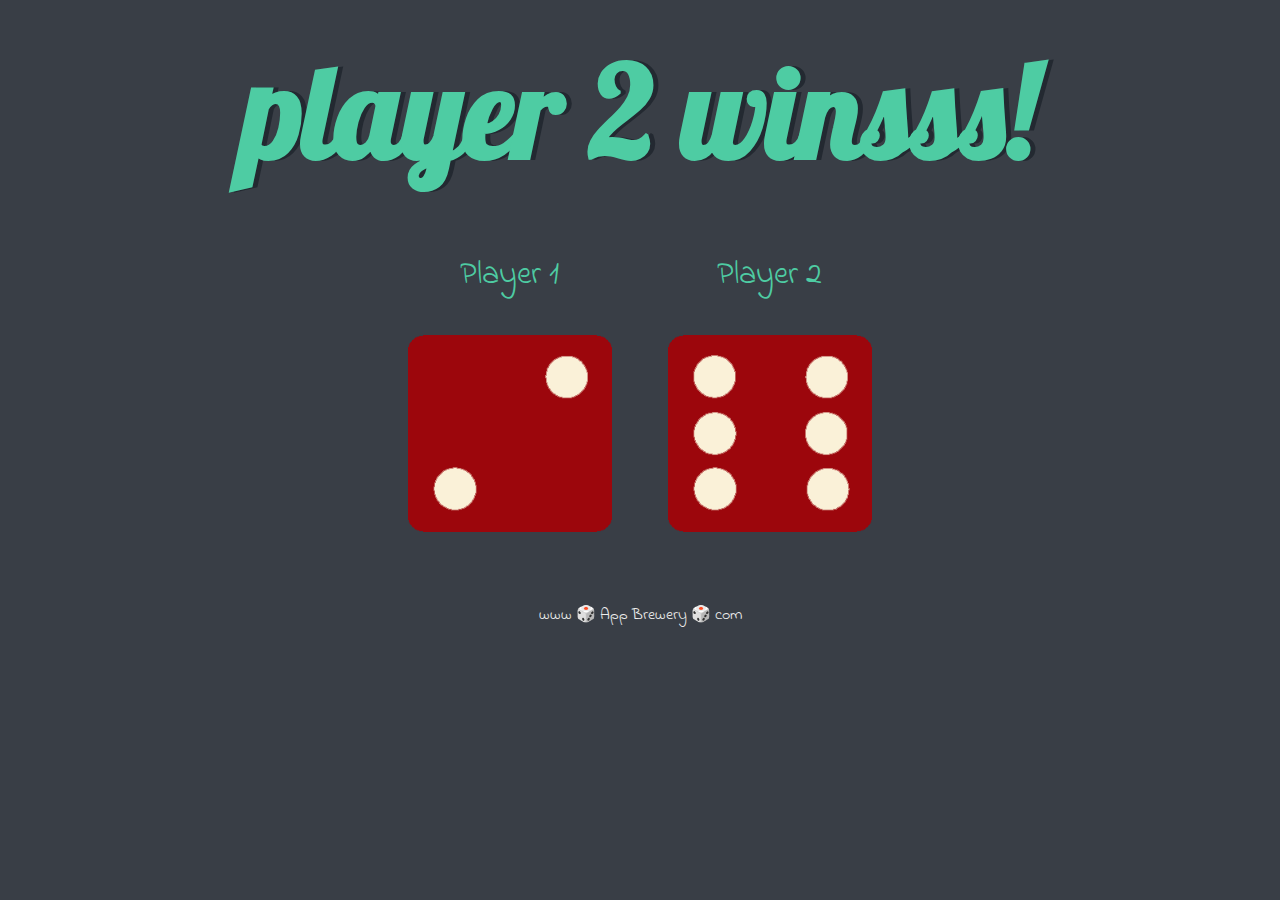
==== index.html @ baf871e7 "Rename dicee.html to index.html" ====
<!DOCTYPE html>
<html lang="en" dir="ltr">
  <head>
    <meta charset="utf-8">
    <title>Dicee</title>
    <link rel="stylesheet" href="styles.css">
    <link href="https://fonts.googleapis.com/css?family=Indie+Flower|Lobster" rel="stylesheet">

  </head>
  <body>

    <div class="container">
      <h1>Refresh Me</h1>

      <div class="dice">
        <p>Player 1</p>
        <img class="img1" src="images/dice1.png">
      </div>

      <div class="dice">
        <p>Player 2</p>
        <img class="img2" src="images/dice1.png">
      </div>

    </div>

  <script src="script.js"></script>
  </body>

  <footer>
    www 🎲 App Brewery 🎲 com
  </footer>
</html>
---- styles.css ----
.container {
  width: 70%;
  margin: auto;
  text-align: center;
}

.dice {
  text-align: center;
  display: inline-block;

}

body {
  background-color: #393E46;
}

h1 {
  margin: 30px;
  font-family: 'Lobster', cursive;
  text-shadow: 5px 0 #232931;
  font-size: 8rem;
  color: #4ECCA3;
}

p {
  font-size: 2rem;
  color: #4ECCA3;
  font-family: 'Indie Flower', cursive;
}

img {
  width: 80%;
}

footer {
  margin-top: 5%;
  color: #EEEEEE;
  text-align: center;
  font-family: 'Indie Flower', cursive;

}
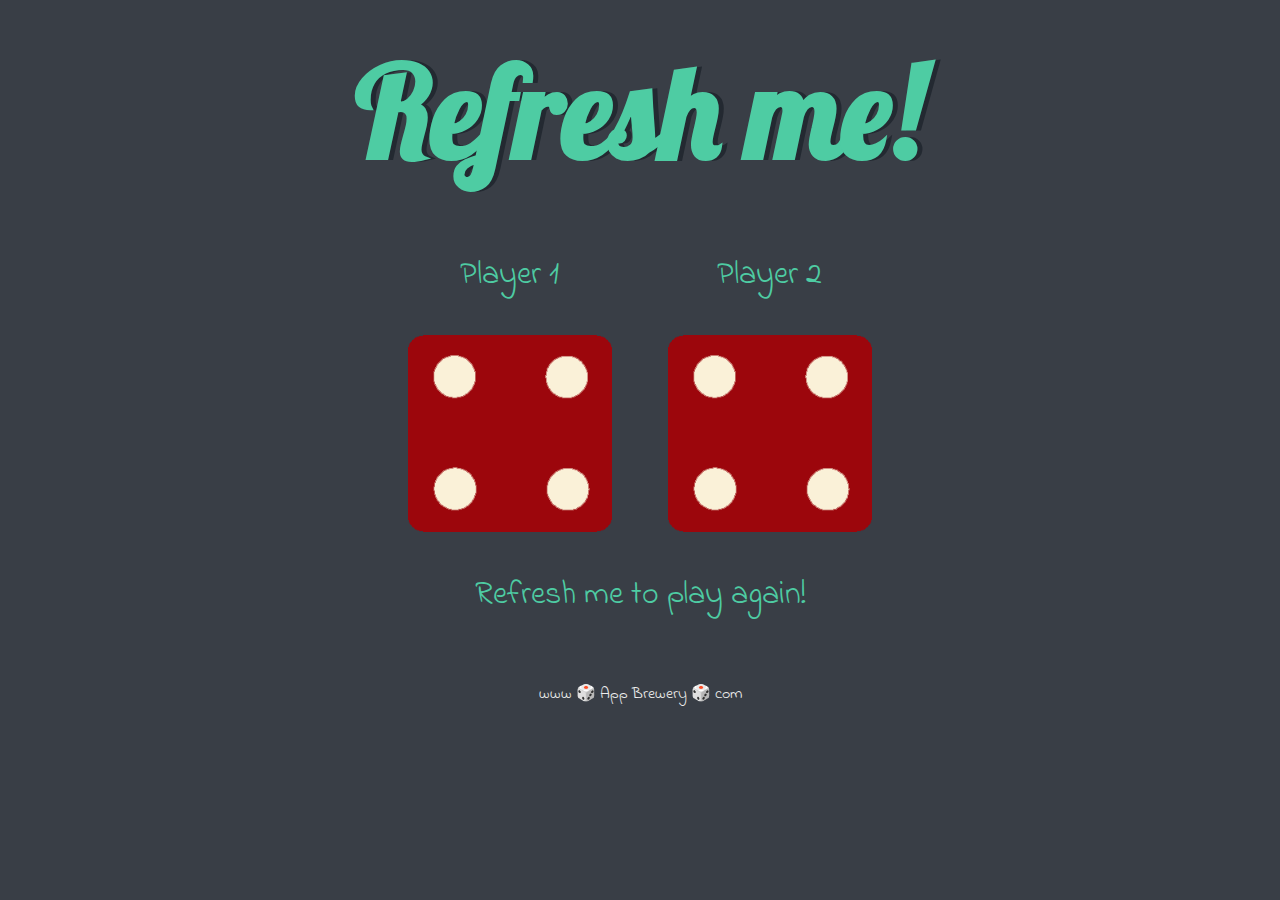
==== commit cb1705f3: "Update index.html" ====
--- a/index.html
+++ b/index.html
@@ -23,7 +23,7 @@
       </div>
 
     </div>
-
+    <p>Refresh me to play again!</p>
   <script src="script.js"></script>
   </body>
 
--- a/styles.css
+++ b/styles.css
@@ -23,6 +23,7 @@
 }
 
 p {
+  text-align: center;
   font-size: 2rem;
   color: #4ECCA3;
   font-family: 'Indie Flower', cursive;
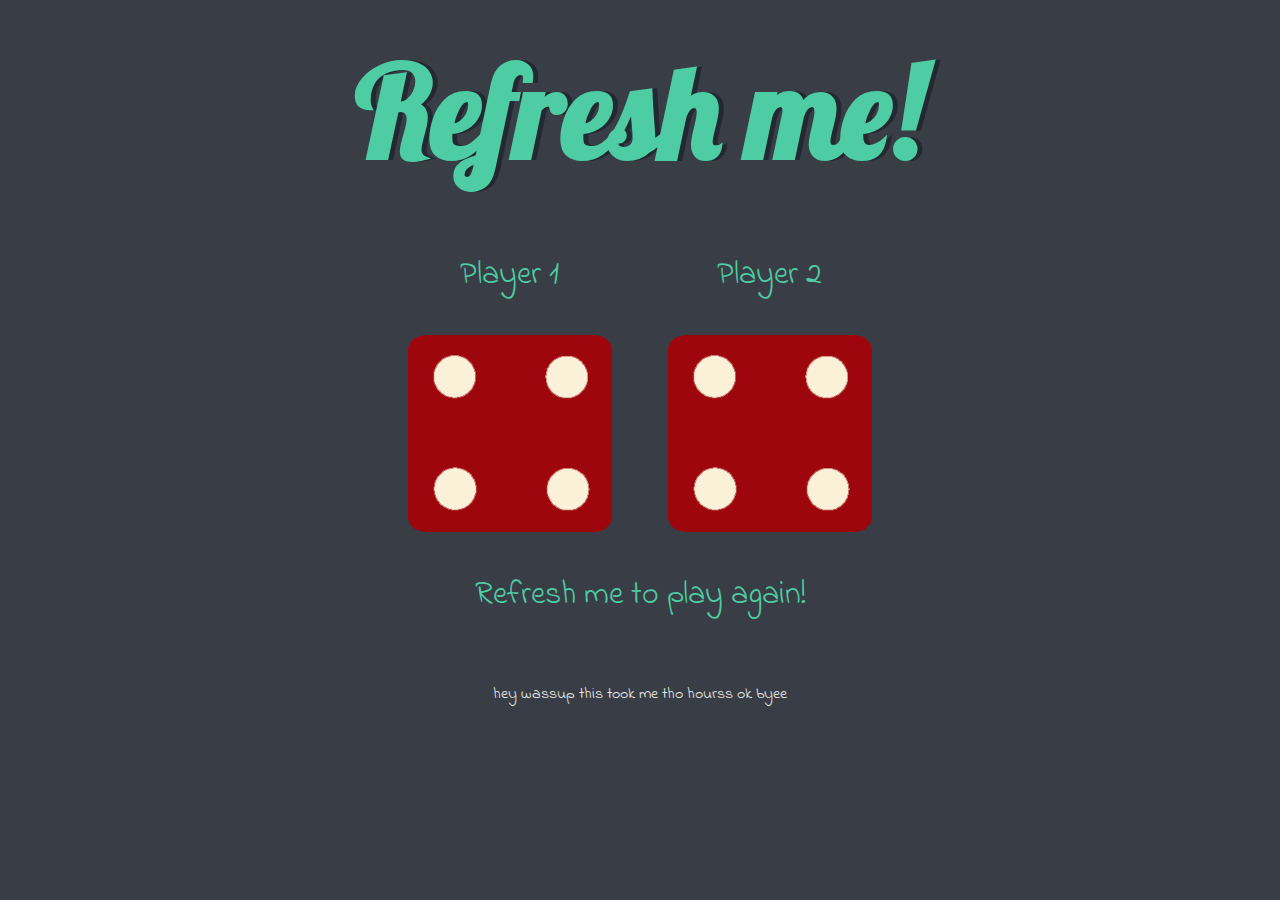
==== commit 818e77dd: "final updating dice images" ====
--- a/index.html
+++ b/index.html
@@ -28,6 +28,6 @@
   </body>
 
   <footer>
-    www 🎲 App Brewery 🎲 com
+    hey wassup this took me tho hourss ok byee
   </footer>
 </html>
